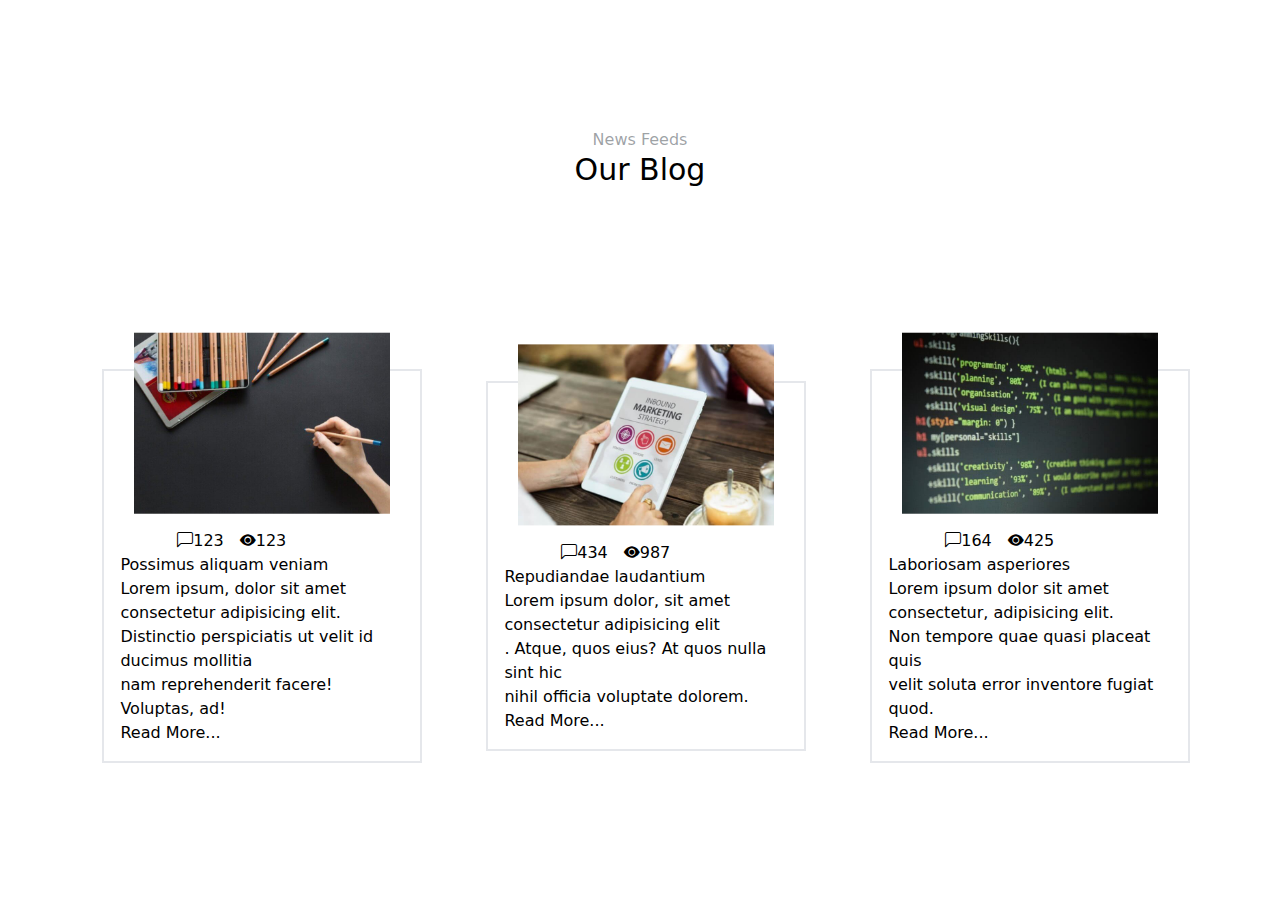
==== blog.html @ 9eb74118 "MSF-42 convert-design blog into code" ====
<!DOCTYPE html>
<html lang="en">

<head>
    <meta charset="UTF-8">
    <meta name="viewport" content="width=device-width, initial-scale=1.0">
    <title>Document</title>
    <link rel="stylesheet" href="css/home.css">
    <script src="libs/tailwindcss.js"></script>
    <link
    rel="stylesheet"
    href="https://cdn.jsdelivr.net/npm/bootstrap-icons@1.11.3/font/bootstrap-icons.min.css"/>
</head>

<body>
    <div class="title">
        <p class="text-center text-[#49505788] mt-[10%] ">News Feeds</p>
        <h1 class="text-center text-2xl md:text-3xl">Our Blog</h1>
    </div>
    <section class="card w-screen flex flex-col items-center md:flex-row justify-end gap-x-[5%]">
        
        <div class="w-[80%] md:w-1/4">
            <img src="imgs/blog-1.jpg" alt="" width="80%" height="80%" class="ml-[10%] relative translate-y-[80%]">
            <div class="card1 w-full border-2 p-4 ">
                <div class="flex gap-x-4 mt-[50%] ml-[20%]">
                <div class="flex ">
                    <i class="bi bi-chat-left"></i>
                    <p>123</p>
                </div>
                <div class="flex ">
                    <i class="bi bi-eye-fill"></i>
                    <p>123</p>
                </div>
            </div>
                <h1>Possimus aliquam veniam</h1>
                <p>Lorem ipsum, dolor sit amet consectetur adipisicing elit. <br>  Distinctio perspiciatis ut velit id ducimus mollitia <br> nam reprehenderit facere! Voluptas, ad!</p>
                <h1>Read More...</h1>
            </div>
        </div>
        <div class="w-[80%] md:w-1/4">
            <img src="imgs/blog-2.jpg" alt="" width="80%" height="80%" class="ml-[10%] relative translate-y-[80%]">
            <div class="card2 w-full border-2 p-4">
                <div class="flex gap-x-4 mt-[50%] ml-[20%]">
                    <div class="flex">
                        <i class="bi bi-chat-left"></i>
                        <p>434</p>
                    </div>
                    <div class="flex">
                        <i class="bi bi-eye-fill"></i>
                        <p>987</p>
                    </div>
                </div>
                <h1>Repudiandae laudantium</h1>
                <p>Lorem ipsum dolor, sit amet consectetur adipisicing elit <br>. Atque, quos eius? At quos nulla sint hic <br> nihil officia voluptate dolorem.</p>
                <h1>Read More...</h1>
            </div>
        </div>
        <div class="w-[80%] md:w-1/4 mr-[7%]">
            <img src="imgs/blog-3.jpg" alt="" width="80%" height="80%" class="ml-[10%] relative translate-y-[80%]">
            <div class="card3 w-full border-2 p-4">
                <div class="flex gap-x-4 mt-[50%] ml-[20%]">
                    <div class="flex">
                        <i class="bi bi-chat-left"></i>
                        <p>164</p>
                    </div>
                    <div class="flex">
                        <i class="bi bi-eye-fill"></i>
                        <p>425</p>
                    </div>
                </div>
                <h1>Laboriosam asperiores</h1>
                <p>Lorem ipsum dolor sit amet consectetur, adipisicing elit. <br> Non tempore quae quasi placeat quis <br>velit soluta error inventore fugiat quod.</p>
                <h1>Read More...</h1>
            </div>
        </div>

    </section>

</body>

</html>
---- css/home.css ----

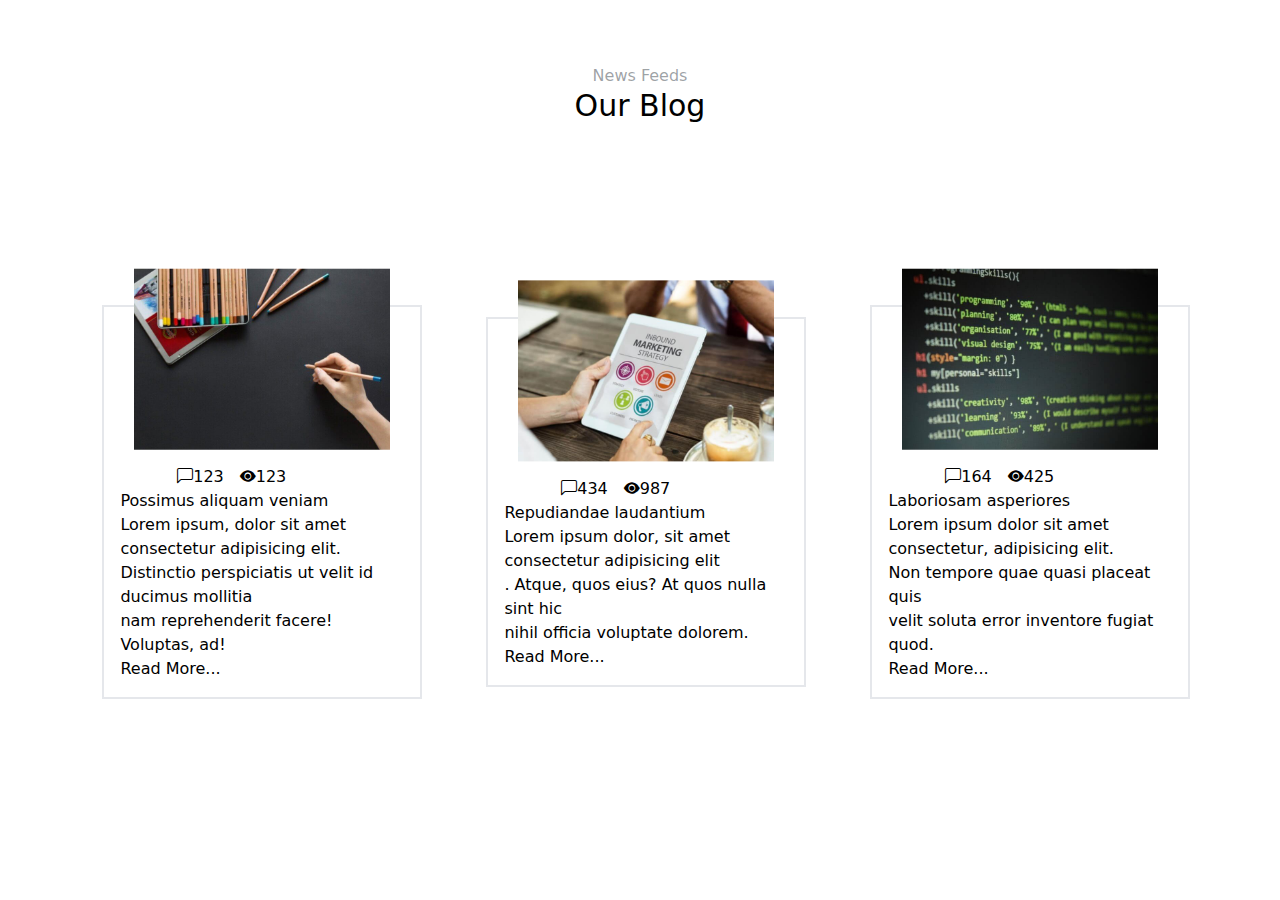
==== commit 4cb19f9e: "MSF-42 convert-design blog into code" ====
--- a/blog.html
+++ b/blog.html
@@ -14,10 +14,10 @@
 
 <body>
     <div class="title">
-        <p class="text-center text-[#49505788] mt-[10%] ">News Feeds</p>
+        <p class="text-center text-[#49505788] mt-[5%] ">News Feeds</p>
         <h1 class="text-center text-2xl md:text-3xl">Our Blog</h1>
     </div>
-    <section class="card w-screen flex flex-col items-center md:flex-row justify-end gap-x-[5%]">
+    <section class="card w-screen flex flex-col items-center mb-[2%] md:flex-row justify-end gap-x-[5%] m">
         
         <div class="w-[80%] md:w-1/4">
             <img src="imgs/blog-1.jpg" alt="" width="80%" height="80%" class="ml-[10%] relative translate-y-[80%]">
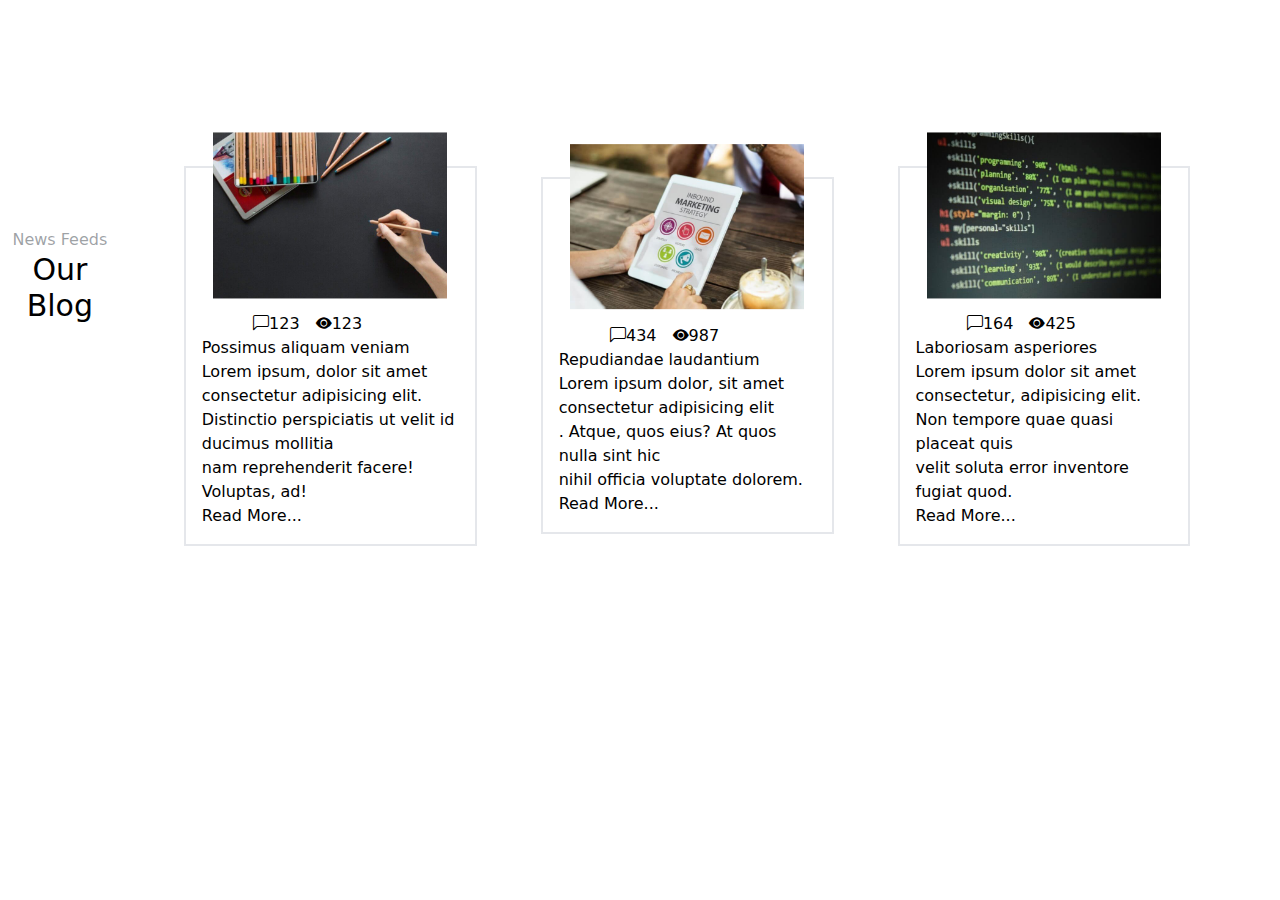
==== commit d71adbb5: "MSF-52 added all pages" ====
--- a/blog.html
+++ b/blog.html
@@ -13,12 +13,12 @@
 </head>
 
 <body>
-    <div class="title">
-        <p class="text-center text-[#49505788] mt-[5%] ">News Feeds</p>
-        <h1 class="text-center text-2xl md:text-3xl">Our Blog</h1>
-    </div>
     <section class="card w-screen flex flex-col items-center mb-[2%] md:flex-row justify-end gap-x-[5%] m">
-        
+        <div class="title">
+            <p class="text-center text-[#49505788] mt-[5%] ">News Feeds</p>
+            <h1 class="text-center text-2xl md:text-3xl">Our Blog</h1>
+        </div>
+
         <div class="w-[80%] md:w-1/4">
             <img src="imgs/blog-1.jpg" alt="" width="80%" height="80%" class="ml-[10%] relative translate-y-[80%]">
             <div class="card1 w-full border-2 p-4 ">
@@ -78,4 +78,4 @@
 
 </body>
 
-</html>+</html>
